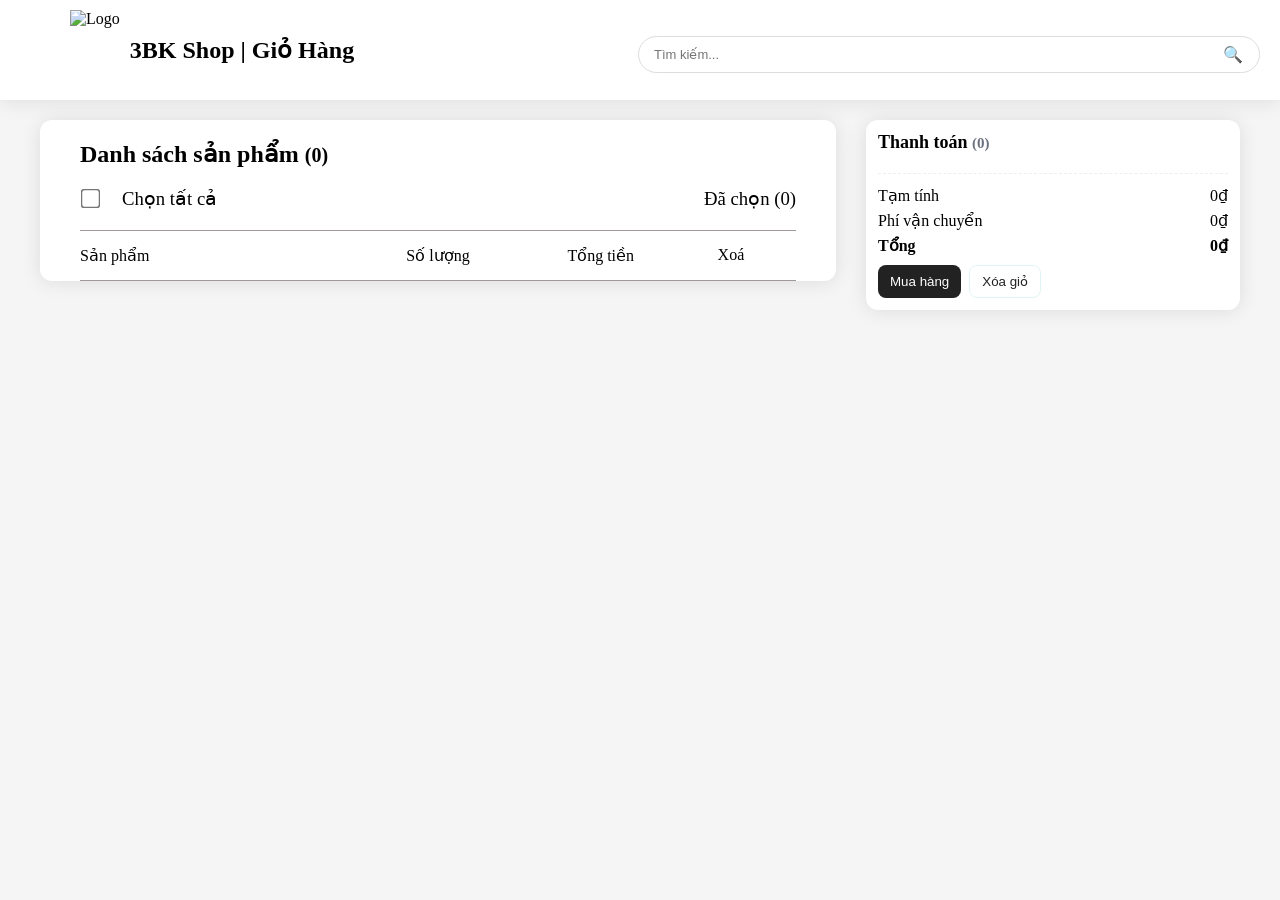
==== HTML/cart.html @ d933372b "update giohang" ====
<!doctype html>
<html lang="vi">
  <head>
    <meta charset="UTF-8" />
    <meta name="viewport" content="width=device-width, initial-scale=1.0" />
    <title>Giỏ hàng của bạn | 3BK Shop</title>
    <link rel="stylesheet" href="../CSS/cart.css" />
  </head>

  <body>
    <!-- Giỏ hàng -->
    <div class="giohang">
      <div class="giohang3bk">
        <img src="../Image/logo.jpg" alt="Logo" class="logo" />
        <h2>3BK Shop | Giỏ Hàng</h2>
      </div>
      <div class="timkiem">
        <div class="search-box">
          <input type="text" placeholder="Tìm kiếm..." />
          <button><span class="search-icon">🔍</span></button>
        </div>
      </div>
    </div>

    <!-- Danh sách sản phẩm -->
    <div class="container">
      <div class="dssp">
        <header>
          <h2>Danh sách sản phẩm <small id="count">(0)</small></h2>
        </header>
        <div class="selectall">
          <input type="checkbox" id="select-all" />
          <label for="select-all" class="text-h3">Chọn tất cả</label>
          <span class="text-h3" id="select-count">Đã chọn (0)</span>
        </div>
        <div class="cart-header">
          <div class="col-title col-sanpham">Sản phẩm</div>
          <div class="col-title col-soluong">Số lượng</div>
          <div class="col-title col-sotien">Tổng tiền</div>
          <div class="col-title col-thaotac">Xoá</div>
        </div>
        <main>
          <section class="sanpham" id="sanpham "></section>
        </main>
      </div>

      <!-- Ô thanh toán -->
      <aside class="thanhtoan">
        <h2>
          Thanh toán
          <small id="count" style="color: var(--muted); font-weight: 600"
            >(0)</small
          >
        </h2>
        <div class="thanhtoan-list" id="thanhtoan-list"></div>
        <div class="totals">
          <div><span>Tạm tính</span><span id="subtotal">0₫</span></div>
          <div><span>Phí vận chuyển</span><span id="shipping">0₫</span></div>
          <div style="font-weight: 700">
            <span>Tổng</span><span id="total">0₫</span>
          </div>
        </div>
        <div class="checkout">
          <button class="btn" id="checkout">Mua hàng</button>
          <button class="btn ghost" id="clear">Xóa giỏ</button>
        </div>
      </aside>
    </div>
  </body>
  <script src="main.js"></script>
</html>
---- CSS/cart.css ----
/*cart*/
:root {
  --accent: #222;
  --muted: #6b7280;
  --card: #ffffff;
  --bg: #f3f4f6;
}
body {
  margin: 0;
  padding: 0;
  background-color: #f5f5f5;
  margin: 0;
}
/* section class giohang */
.giohang {
  max-width: 100%;
  margin: 0;
  display: flex;
  justify-content: space-between;
  align-items: center;
  padding: 10px 20px;
  gap: 5px;
  box-shadow: 0 1px 20px rgba(0, 0, 0, 0.1);
  background-color: white;
}

/* div class giohang3bk */
.giohang3bk {
  display: flex;
  align-items: center;
  gap: 10px;
  padding-left: 50px;
  margin-left: 0px;
}

/* 3BK Shop | Giỏ Hàng */
.giohang3bk h2 {
  margin: 0;
}

.logo {
  height: 80px;
  width: auto;
}

/* Thanh tìm kiếm */
.timkiem {
  display: flex;
  justify-content: center;
  align-items: center;
  margin-top: 8px;
}
.search-box {
  display: flex;
  align-items: center;
  border: 1px solid #ddd;
  border-radius: 20px;
  padding: 5px 10px;
  background-color: white;
  width: 600px;
}

.search-box input {
  border: none;
  outline: none;
  padding: 5px;
  width: 100%;
  font-size: 13px;
  background-color: white;
}

.search-box button {
  background: none;
  border: none;
  cursor: pointer;
  font-size: 16px;
}
/* Danh sách sản phẩm */
.container {
  display: flex;
  gap: 30px;
  max-width: 1200px;
  margin: 20px auto;
  padding: 0 20px;
  align-items: flex-start;
}

.dssp {
  flex: 1;
  border-radius: 12px;
  box-shadow: 0 1px 20px rgba(0, 0, 0, 0.1);
  background-color: white;
}
/* Ô chọn tất cả */
.selectall {
  display: flex;
  align-items: center;
  margin-left: 40px;
  margin-bottom: 20px;
}

.selectall input[type="checkbox"] {
  margin-right: 25px;
  transform: scale(1.5);
  cursor: pointer;
}

.checkbox-wrapper {
  display: flex;
  align-items: center;
  gap: 15px;
}

#select-count {
  margin-left: auto;
  margin-right: 40px;
}

.text-h3 {
  font-size: 1.17em;
  color: black;
  cursor: pointer;
}

header {
  grid-column: 1/-1;
  margin-top: 10px;
  margin-left: 40px;
  margin-bottom: 4px;
}
h4 {
  margin: 0 0 6px;
  font-size: 18px;
}

.cart-header {
  display: flex;
  align-items: center;
  border-top: 1px solid #a19999;
  border-bottom: 1px solid #a19999;
  padding: 15px 0;
  margin-left: 40px;
  margin-right: 40px;
}

.col-sanpham {
  flex: 2;
}

.col-soluong {
  flex: 1.5;
  text-align: center;
}

.col-dongia,
.col-sotien,
.col-thaotac {
  flex: 1;
  text-align: center;
}

/* Ô thanh toán */
/* =========================================
   1. KHU VỰC THANH TOÁN (CỘT PHẢI)
   ========================================= */
.thanhtoan {
  width: 350px;
  position: sticky;
  top: 24px;
  background: var(--card);
  padding: 12px;
  border-radius: 12px;
  box-shadow: 0 1px 20px rgba(0, 0, 0, 0.1);
}

.thanhtoan h2 {
  margin: 0 0 8px;
  font-size: 18px;
}

.thanhtoan-list {
  max-height: 420px;
  overflow: auto;
  display: grid;
  gap: 10px;
  padding-right: 6px;
}

.thanhtoan-item {
  display: flex;
  gap: 8px;
  align-items: center;
  border-radius: 8px;
  padding: 8px;
  background: #fbfdfe;
}

.thanhtoan-item .name {
  font-weight: 600;
}

.totals {
  margin-top: 12px;
  border-top: 1px dashed #eee;
  padding-top: 12px;
}

.totals div {
  display: flex;
  justify-content: space-between;
  margin-bottom: 6px;
}

.checkout {
  display: flex;
  gap: 8px;
  margin-top: 10px;
}

/* =========================================
   2. KHU VỰC NÚT BẤM (BUTTONS) & SỐ LƯỢNG
   ========================================= */
.qty {
  display: flex;
  gap: 6px;
  align-items: center;
}

.qty button {
  padding: 6px 8px;
  border-radius: 6px;
  border: 1px solid #ddd;
  background: white;
  cursor: pointer;
}

button.btn {
  background: var(--accent);
  color: #fff;
  border: 0;
  padding: 8px 12px;
  border-radius: 8px;
  cursor: pointer;
}

button.btn.ghost {
  background: transparent;
  color: var(--accent);
  border: 1px solid rgba(14, 165, 164, 0.12);
}

/* =========================================
   3. KHU VỰC DANH SÁCH SẢN PHẨM (CỘT TRÁI)
   ========================================= */
.sanpham {
  display: grid;
  gap: 12px;
}

.card {
  background: var(--card);
  padding: 12px;
  border-radius: 12px;
  box-shadow: 0 1px 3px rgba(0, 0, 0, 0.06);
  display: flex;
  gap: 12px;
  align-items: center;
}

.thumb {
  width: 86px;
  height: 86px;
  border-radius: 8px;
  background: #eee;
  display: flex;
  align-items: center;
  justify-content: center;
  font-weight: 600;
  color: var(--muted);
}

.meta {
  flex: 1;
}

.meta h3 {
  margin: 0;
  font-size: 16px;
}

.meta p {
  margin: 6px 0 0;
  color: #222;
  font-size: 14px;
}

.price {
  font-weight: 800;
}

.actions {
  display: flex;
  gap: 8px;
  align-items: center;
}

.cart-link {
  text-decoration: none;
  color: inherit;
}

/* =========================================
   4. RESPONSIVE (MÀN HÌNH NHỎ)
   ========================================= */
@media (max-width: 980px) {
  .giohang {
    grid-template-columns: 1fr;
  }

  .thanhtoan {
    position: relative;
    top: 0;
  }
}
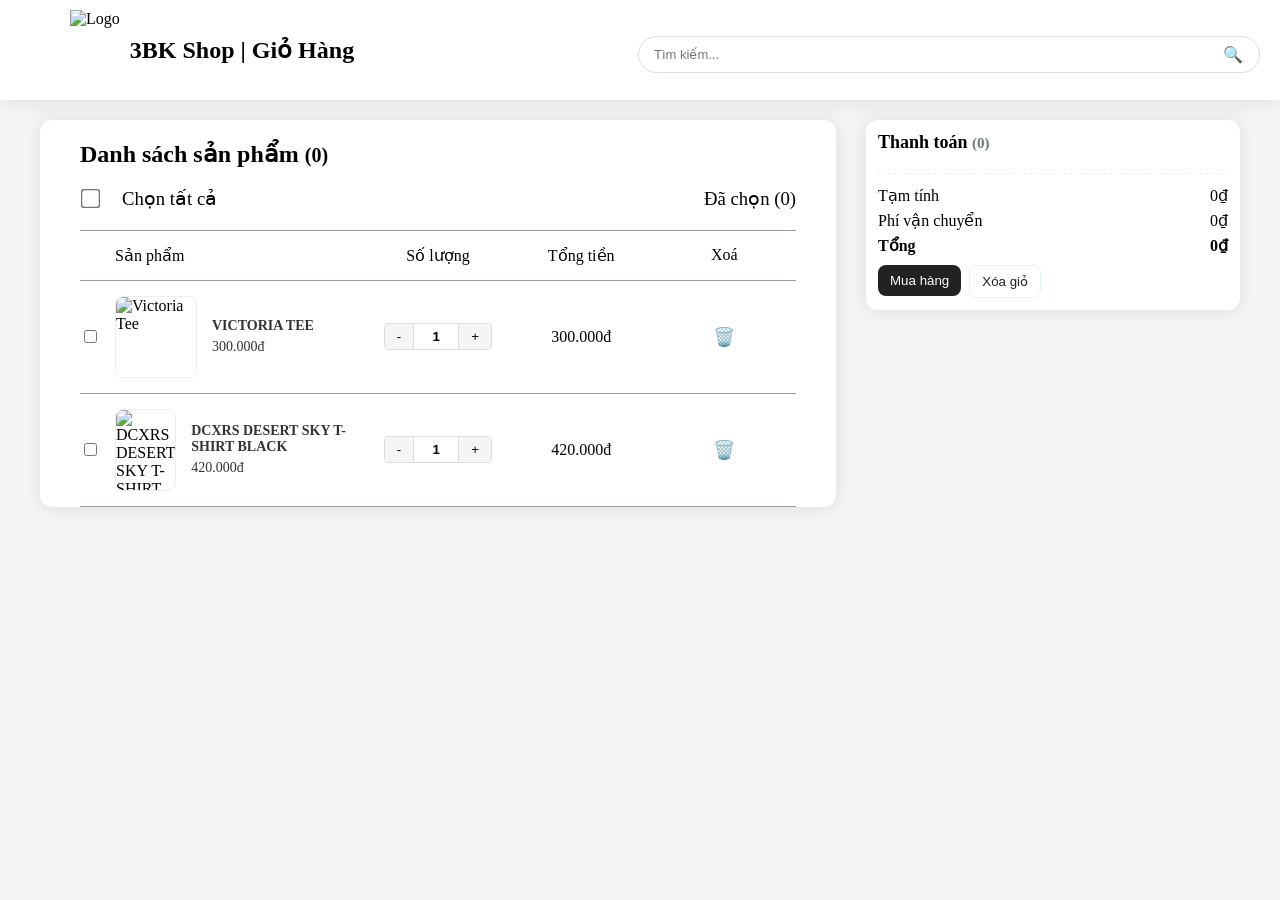
==== commit 32978cff: "update giohang" ====
--- a/HTML/cart.html
+++ b/HTML/cart.html
@@ -8,12 +8,12 @@
   </head>
 
   <body>
-    <!-- Giỏ hàng -->
     <div class="giohang">
       <div class="giohang3bk">
         <img src="../Image/logo.jpg" alt="Logo" class="logo" />
         <h2>3BK Shop | Giỏ Hàng</h2>
       </div>
+
       <div class="timkiem">
         <div class="search-box">
           <input type="text" placeholder="Tìm kiếm..." />
@@ -22,29 +22,90 @@
       </div>
     </div>
 
-    <!-- Danh sách sản phẩm -->
     <div class="container">
       <div class="dssp">
         <header>
           <h2>Danh sách sản phẩm <small id="count">(0)</small></h2>
         </header>
+
         <div class="selectall">
           <input type="checkbox" id="select-all" />
           <label for="select-all" class="text-h3">Chọn tất cả</label>
           <span class="text-h3" id="select-count">Đã chọn (0)</span>
         </div>
+
         <div class="cart-header">
-          <div class="col-title col-sanpham">Sản phẩm</div>
+          <div class="col-sanpham item-info">
+            <div class="col-title">Sản phẩm</div>
+          </div>
           <div class="col-title col-soluong">Số lượng</div>
           <div class="col-title col-sotien">Tổng tiền</div>
           <div class="col-title col-thaotac">Xoá</div>
         </div>
+
         <main>
           <section class="sanpham" id="sanpham "></section>
+
+          <div class="cart-item">
+            <div class="col-sanpham item-info">
+              <input type="checkbox" class="item-check" />
+              <img
+                src="../Image/VICTORIA TEE.jpg"
+                alt="Victoria Tee"
+                class="item-thumb"
+              />
+              <div class="item-details">
+                <div class="product-name">VICTORIA TEE</div>
+                <div class="product-price">300.000đ</div>
+              </div>
+            </div>
+
+            <div class="col-soluong">
+              <div class="qty-control">
+                <button>-</button>
+                <input type="text" value="1" readonly />
+                <button>+</button>
+              </div>
+            </div>
+
+            <div class="col-sotien price-total">300.000đ</div>
+
+            <div class="col-thaotac">
+              <button class="btn-delete">🗑️</button>
+            </div>
+          </div>
+
+          <div class="cart-item">
+            <div class="col-sanpham item-info">
+              <input type="checkbox" class="item-check" />
+              <img
+                src="../Image/product2.jpg"
+                alt="DCXRS DESERT SKY T-SHIRT BLACK"
+                class="item-thumb"
+              />
+              <div class="item-details">
+                <div class="product-name">DCXRS DESERT SKY T-SHIRT BLACK</div>
+                <div class="product-price">420.000đ</div>
+              </div>
+            </div>
+
+            <div class="col-soluong">
+              <div class="qty-control">
+                <button>-</button>
+                <input type="text" value="1" readonly />
+                <button>+</button>
+              </div>
+            </div>
+
+            <div class="col-sotien price-total">420.000đ</div>
+
+            <div class="col-thaotac">
+              <button class="btn-delete">🗑️</button>
+            </div>
+          </div>
         </main>
       </div>
 
-      <!-- Ô thanh toán -->
       <aside class="thanhtoan">
         <h2>
           Thanh toán
@@ -52,20 +113,33 @@
             >(0)</small
           >
         </h2>
+
         <div class="thanhtoan-list" id="thanhtoan-list"></div>
+
         <div class="totals">
-          <div><span>Tạm tính</span><span id="subtotal">0₫</span></div>
-          <div><span>Phí vận chuyển</span><span id="shipping">0₫</span></div>
+          <div>
+            <span>Tạm tính</span>
+            <span id="subtotal">0₫</span>
+          </div>
+          <div>
+            <span>Phí vận chuyển</span>
+            <span id="shipping">0₫</span>
+          </div>
           <div style="font-weight: 700">
-            <span>Tổng</span><span id="total">0₫</span>
+            <span>Tổng</span>
+            <span id="total">0₫</span>
           </div>
         </div>
+
         <div class="checkout">
-          <button class="btn" id="checkout">Mua hàng</button>
+          <a href="giohang.html">
+            <button class="btn" id="checkout">Mua hàng</button>
+          </a>
           <button class="btn ghost" id="clear">Xóa giỏ</button>
         </div>
       </aside>
     </div>
   </body>
+
   <script src="main.js"></script>
 </html>
--- a/CSS/cart.css
+++ b/CSS/cart.css
@@ -1,17 +1,22 @@
-/*cart*/
+/* ========================================================
+   1. RESET & BIẾN MẶC ĐỊNH
+   ======================================================== */
 :root {
   --accent: #222;
   --muted: #6b7280;
   --card: #ffffff;
   --bg: #f3f4f6;
 }
+
 body {
   margin: 0;
   padding: 0;
   background-color: #f5f5f5;
-  margin: 0;
-}
-/* section class giohang */
+}
+
+/* ========================================================
+   2. HEADER TRANG (LOGO, TÊN SHOP, THANH TÌM KIẾM)
+   ======================================================== */
 .giohang {
   max-width: 100%;
   margin: 0;
@@ -24,7 +29,6 @@
   background-color: white;
 }
 
-/* div class giohang3bk */
 .giohang3bk {
   display: flex;
   align-items: center;
@@ -33,7 +37,6 @@
   margin-left: 0px;
 }
 
-/* 3BK Shop | Giỏ Hàng */
 .giohang3bk h2 {
   margin: 0;
 }
@@ -43,13 +46,13 @@
   width: auto;
 }
 
-/* Thanh tìm kiếm */
 .timkiem {
   display: flex;
   justify-content: center;
   align-items: center;
   margin-top: 8px;
 }
+
 .search-box {
   display: flex;
   align-items: center;
@@ -75,7 +78,10 @@
   cursor: pointer;
   font-size: 16px;
 }
-/* Danh sách sản phẩm */
+
+/* ========================================================
+   3. BỐ CỤC CHÍNH (CONTAINER TỔNG & CỘT TRÁI)
+   ======================================================== */
 .container {
   display: flex;
   gap: 30px;
@@ -85,42 +91,13 @@
   align-items: flex-start;
 }
 
+/* Cột danh sách sản phẩm (Trái) */
 .dssp {
   flex: 1;
   border-radius: 12px;
   box-shadow: 0 1px 20px rgba(0, 0, 0, 0.1);
   background-color: white;
 }
-/* Ô chọn tất cả */
-.selectall {
-  display: flex;
-  align-items: center;
-  margin-left: 40px;
-  margin-bottom: 20px;
-}
-
-.selectall input[type="checkbox"] {
-  margin-right: 25px;
-  transform: scale(1.5);
-  cursor: pointer;
-}
-
-.checkbox-wrapper {
-  display: flex;
-  align-items: center;
-  gap: 15px;
-}
-
-#select-count {
-  margin-left: auto;
-  margin-right: 40px;
-}
-
-.text-h3 {
-  font-size: 1.17em;
-  color: black;
-  cursor: pointer;
-}
 
 header {
   grid-column: 1/-1;
@@ -128,41 +105,145 @@
   margin-left: 40px;
   margin-bottom: 4px;
 }
+
 h4 {
   margin: 0 0 6px;
   font-size: 18px;
 }
 
+/* Ô chọn tất cả */
+.selectall {
+  display: flex;
+  align-items: center;
+  margin-left: 40px;
+  margin-bottom: 20px;
+}
+
+.selectall input[type="checkbox"] {
+  margin-right: 25px;
+  transform: scale(1.5);
+  cursor: pointer;
+}
+
+.checkbox-wrapper {
+  display: flex;
+  align-items: center;
+  gap: 15px;
+}
+
+#select-count {
+  margin-left: auto;
+  margin-right: 40px;
+}
+
+.text-h3 {
+  font-size: 1.17em;
+  color: black;
+  cursor: pointer;
+}
+
+/* ========================================================
+   4. LƯỚI HIỂN THỊ SẢN PHẨM (CSS GRID CHUẨN)
+   ======================================================== */
 .cart-header {
-  display: flex;
-  align-items: center;
+  display: grid !important;
+  grid-template-columns: 2fr 1fr 1fr 1fr;
+  align-items: center;
+  padding: 15px 0;
+  margin: 0 40px;
   border-top: 1px solid #a19999;
   border-bottom: 1px solid #a19999;
+}
+
+.cart-item {
+  display: grid !important;
+  grid-template-columns: 2fr 1fr 1fr 1fr;
+  align-items: center;
   padding: 15px 0;
-  margin-left: 40px;
-  margin-right: 40px;
-}
-
-.col-sanpham {
-  flex: 2;
-}
-
-.col-soluong {
-  flex: 1.5;
-  text-align: center;
-}
-
-.col-dongia,
+  margin: 0 40px;
+  border-bottom: 1px solid #a19999;
+}
+
+.cart-header .col-sanpham {
+  padding-left: 35px;
+}
+
+.col-soluong,
 .col-sotien,
 .col-thaotac {
-  flex: 1;
+  display: flex;
+  justify-content: center;
+  align-items: center;
+  width: 100%;
+}
+
+/* ========================================================
+   5. CHI TIẾT BÊN TRONG 1 SẢN PHẨM (ẢNH, TÊN, GIÁ, NÚT)
+   ======================================================== */
+.item-info {
+  display: flex;
+  align-items: center;
+  gap: 15px;
+}
+
+.item-thumb {
+  width: 80px;
+  height: 80px;
+  object-fit: cover;
+  border-radius: 8px;
+  border: 1px solid #eee;
+}
+
+.item-details {
+  text-align: left;
+}
+
+.product-name {
+  font-size: 14px;
+  font-weight: 600;
+  color: #333;
+  margin-bottom: 5px;
+}
+
+.product-price {
+  font-size: 14px;
+  color: #333;
+}
+
+.qty-control {
+  display: inline-flex;
+  border: 1px solid #ddd;
+  border-radius: 4px;
+  overflow: hidden;
+}
+
+.qty-control button {
+  background: #f5f5f5;
+  border: none;
+  padding: 5px 12px;
+  cursor: pointer;
+}
+
+.qty-control input {
+  width: 40px;
   text-align: center;
-}
-
-/* Ô thanh toán */
-/* =========================================
-   1. KHU VỰC THANH TOÁN (CỘT PHẢI)
-   ========================================= */
+  border: none;
+  border-left: 1px solid #ddd;
+  border-right: 1px solid #ddd;
+  font-weight: bold;
+}
+
+.btn-delete {
+  background: none;
+  border: none;
+  cursor: pointer;
+  font-size: 18px;
+  color: #ff424e;
+}
+
+/* ========================================================
+   6. KHU VỰC THANH TOÁN (CỘT PHẢI)
+   ======================================================== */
 .thanhtoan {
   width: 350px;
   position: sticky;
@@ -217,9 +298,7 @@
   margin-top: 10px;
 }
 
-/* =========================================
-   2. KHU VỰC NÚT BẤM (BUTTONS) & SỐ LƯỢNG
-   ========================================= */
+/* Cụm nút bấm chung */
 .qty {
   display: flex;
   gap: 6px;
@@ -249,9 +328,9 @@
   border: 1px solid rgba(14, 165, 164, 0.12);
 }
 
-/* =========================================
-   3. KHU VỰC DANH SÁCH SẢN PHẨM (CỘT TRÁI)
-   ========================================= */
+/* ========================================================
+   7. CÁC CLASS DỰ PHÒNG CHƯA DÙNG TỚI
+   ======================================================== */
 .sanpham {
   display: grid;
   gap: 12px;
@@ -309,9 +388,9 @@
   color: inherit;
 }
 
-/* =========================================
-   4. RESPONSIVE (MÀN HÌNH NHỎ)
-   ========================================= */
+/* ========================================================
+   8. RESPONSIVE (CHO MÀN HÌNH NHỎ)
+   ======================================================== */
 @media (max-width: 980px) {
   .giohang {
     grid-template-columns: 1fr;
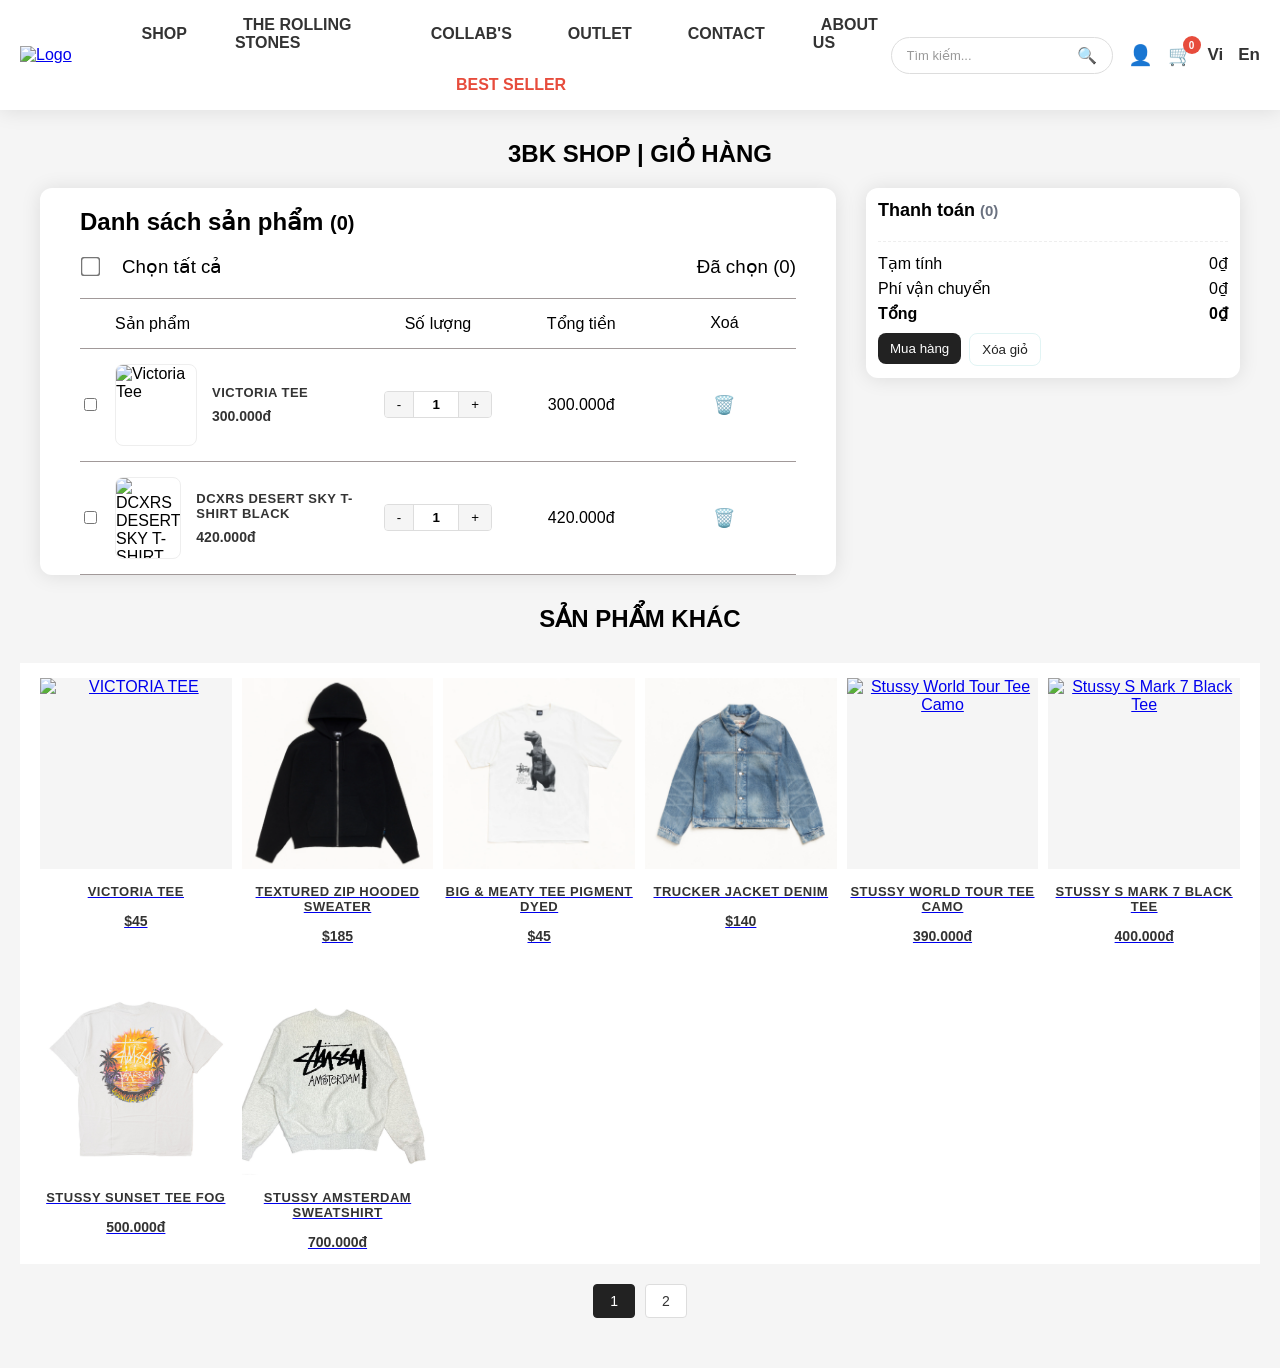
==== commit 3090ba5a: "update giohang" ====
--- a/HTML/cart.html
+++ b/HTML/cart.html
@@ -10,18 +10,42 @@
   <body>
     <div class="giohang">
       <div class="giohang3bk">
-        <img src="../Image/logo.jpg" alt="Logo" class="logo" />
-        <h2>3BK Shop | Giỏ Hàng</h2>
-      </div>
-
+        <a href="shop.html"><img src="../Image/logo.jpg" alt="Logo" class="logo" /></a>
+      </div>
+      <nav class="header-nav">
+        <div class="nav-top">
+          <ul>
+            <li><a href="shop.html">SHOP</a></li>
+            <li><a href="#">THE ROLLING STONES</a></li>
+            <li><a href="#">COLLAB'S</a></li>
+            <li><a href="#">OUTLET</a></li>
+            <li><a href="#">CONTACT</a></li>
+            <li><a href="#">ABOUT US</a></li>
+          </ul>
+        </div>
+        <div class="nav-bottom">
+          <ul>
+            <li class="best-seller"><a href="#">BEST SELLER</a></li>
+          </ul>
+        </div>
+      </nav>
       <div class="timkiem">
         <div class="search-box">
           <input type="text" placeholder="Tìm kiếm..." />
           <button><span class="search-icon">🔍</span></button>
         </div>
+        <span class="icon user-icon">👤</span>
+        <a href="cart.html" class="cart-link">
+          <span class="icon cart-icon"
+            >🛒<span class="cart-count">0</span>
+        </a>
+        <span class="lang-select">Vi</span>
+        <span class="lang-select">En</span>
       </div>
     </div>
-
+    <div class="page-title">
+      <h2>3BK Shop | GIỎ HÀNG</h2>
+    </div>
     <div class="container">
       <div class="dssp">
         <header>
@@ -139,6 +163,93 @@
         </div>
       </aside>
     </div>
+    <div class="title-otherproducts">
+      <h2>Sản phẩm khác</h2>
+      </div>
+    <div class="otherproducts">
+      <a href="pr1.html" class="product-item">
+                <div class="product-image">
+                    <img src="../Image/VICTORIA TEE.jpg" alt="VICTORIA TEE ">
+                </div>
+                <div class="product-info">
+                    <h3 class="product-name">VICTORIA TEE </h3>
+                    <p class="product-price">$45</p>
+                </div>
+            </a>
+      <a href="chitietsanpham.html" class="product-item">
+                <div class="product-image">
+                    <img src="../Image/TEXTURED ZIP HOODED SWEATER.jpg" alt="TEXTURED ZIP HOODED SWEATER">
+                </div>
+                <div class="product-info">
+                    <h3 class="product-name">TEXTURED ZIP HOODED SWEATER</h3>
+                    <p class="product-price">$185</p>
+                </div>
+        </a>      
+
+      <a href="chitietsanpham.html" class="product-item">
+          <div class="product-image">
+              <img src="../Image/BIG & MEATY TEE PIGMENT DYED.jpg" alt="BIG & MEATY TEE PIGMENT DYED">
+          </div>
+          <div class="product-info">
+              <h3 class="product-name">BIG & MEATY TEE PIGMENT DYED</h3>
+              <p class="product-price">$45</p>
+          </div>
+      </a>
+
+      <a href="chitietsanpham.html" class="product-item">
+          <div class="product-image">
+              <img src="../Image/TRUCKER JACKET DENIM.jpg" alt="TRUCKER JACKET DENIM">
+          </div>
+          <div class="product-info">
+              <h3 class="product-name">TRUCKER JACKET DENIM</h3>
+              <p class="product-price">$140</p>
+          </div>
+        </a>
+
+        <a href="chitietsanpham.html" class="product-item">
+            <div class="product-image">
+                <img src="../Image/worldteecamo.png" alt="Stussy World Tour Tee Camo">
+            </div>
+            <div class="product-info">
+                <h3 class="product-name">Stussy World Tour Tee Camo</h3>
+                <p class="product-price">390.000đ</p>
+            </div>
+        </a>
+
+        <a href="chitietsanpham.html" class="product-item">
+            <div class="product-image">
+                <img src="../Image/7blacktee.png" alt="Stussy S Mark 7 Black Tee">
+            </div>
+            <div class="product-info">
+                <h3 class="product-name">Stussy S Mark 7 Black Tee</h3>
+                <p class="product-price">400.000đ</p>
+            </div>
+        </a>
+
+        <a href="chitietsanpham.html" class="product-item">
+            <div class="product-image">
+                <img src="../Image/SunsetTeeFOG.png" alt="Stussy Sunset Tee FOG">
+            </div>
+            <div class="product-info">
+                <h3 class="product-name">Stussy Sunset Tee FOG</h3>
+                <p class="product-price">500.000đ</p>
+            </div>
+        </a>
+
+        <a href="chitietsanpham.html" class="product-item">
+            <div class="product-image">
+                <img src="../Image/StussyAmsterdamSweatshirt.png" alt="Stussy Amsterdam Sweatshirt">
+            </div>
+            <div class="product-info">
+                <h3 class="product-name">Stussy Amsterdam Sweatshirt</h3>
+                <p class="product-price">700.000đ</p>
+              </div>
+          </a>
+    </div> 
+    <div class="pagination-container">
+        <button class="page-btn active">1</button>
+        <button class="page-btn">2</button>
+        </div> 
   </body>
 
   <script src="main.js"></script>
--- a/CSS/cart.css
+++ b/CSS/cart.css
@@ -1,5 +1,5 @@
 /* ========================================================
-   1. RESET & BIẾN MẶC ĐỊNH
+   RESET & BIẾN MẶC ĐỊNH
    ======================================================== */
 :root {
   --accent: #222;
@@ -12,19 +12,20 @@
   margin: 0;
   padding: 0;
   background-color: #f5f5f5;
-}
-
-/* ========================================================
-   2. HEADER TRANG (LOGO, TÊN SHOP, THANH TÌM KIẾM)
+  font-family: "Inter", "Segoe UI", Roboto, sans-serif;
+}
+
+/* ========================================================
+   HEADER TRANG (LOGO, TÊN SHOP, THANH TÌM KIẾM)
    ======================================================== */
 .giohang {
   max-width: 100%;
-  margin: 0;
+  margin: 0 auto;
   display: flex;
   justify-content: space-between;
   align-items: center;
-  padding: 10px 20px;
-  gap: 5px;
+  padding: 0px 20px;
+  gap: 2px;
   box-shadow: 0 1px 20px rgba(0, 0, 0, 0.1);
   background-color: white;
 }
@@ -33,24 +34,62 @@
   display: flex;
   align-items: center;
   gap: 10px;
-  padding-left: 50px;
-  margin-left: 0px;
-}
-
-.giohang3bk h2 {
-  margin: 0;
 }
 
 .logo {
-  height: 80px;
+  height: 70px;
   width: auto;
 }
 
+.header-nav {
+  flex: 1;
+  display: flex;
+  flex-direction: column;
+  justify-content: center;
+  align-items: center;
+  margin-left: 20px;
+}
+
+.nav-top ul,
+.nav-bottom ul {
+  list-style: none;
+  display: flex;
+  gap: 40px;
+  align-items: center;
+  justify-content: center;
+}
+
+.nav-bottom ul {
+  margin-top: 8px;
+}
+
+.header-nav a {
+  text-decoration: none;
+  color: #333;
+  font-weight: 700;
+  font-size: 16px;
+  padding: 10px 8px;
+  transition: color 0.3s;
+}
+
+.header-nav a:hover {
+  color: #a89e9e;
+}
+
+.header-nav .best-seller a {
+  color: #e74c3c;
+  font-weight: 700;
+}
+
+.header-nav .best-seller a:hover {
+  color: #d15749;
+}
+
 .timkiem {
   display: flex;
-  justify-content: center;
-  align-items: center;
-  margin-top: 8px;
+  align-items: center;
+  gap: 15px;
+  flex-shrink: 0;
 }
 
 .search-box {
@@ -60,7 +99,19 @@
   border-radius: 20px;
   padding: 5px 10px;
   background-color: white;
-  width: 600px;
+  transition: all 0.3s ease;
+  width: 200px;
+}
+
+.search-box:hover {
+  border-color: #999;
+  box-shadow: 0 2px 8px rgba(0, 0, 0, 0.1);
+}
+
+.search-box:focus-within {
+  border-color: #999;
+  box-shadow: 0 2px 8px rgba(0, 0, 0, 0.15);
+  background-color: white;
 }
 
 .search-box input {
@@ -70,6 +121,12 @@
   width: 100%;
   font-size: 13px;
   background-color: white;
+  font-family: "Inter", "Segoe UI", Roboto, sans-serif;
+}
+
+.search-box input::placeholder {
+  color: #999;
+  font-weight: 400;
 }
 
 .search-box button {
@@ -77,11 +134,78 @@
   border: none;
   cursor: pointer;
   font-size: 16px;
-}
-
-/* ========================================================
-   3. BỐ CỤC CHÍNH (CONTAINER TỔNG & CỘT TRÁI)
-   ======================================================== */
+  color: #999;
+  transition: color 0.3s;
+  padding: 0 5px;
+  flex-shrink: 0;
+}
+
+.search-box button:hover {
+  color: #333;
+}
+
+.icon {
+  font-size: 20px;
+  cursor: pointer;
+  transition: transform 0.3s;
+}
+
+.icon:hover {
+  transform: scale(1.1);
+}
+
+.cart-icon {
+  position: relative;
+}
+
+.cart-count {
+  position: absolute;
+  top: -8px;
+  right: -8px;
+  background-color: #e74c3c;
+  color: white;
+  border-radius: 50%;
+  width: 18px;
+  height: 18px;
+  display: flex;
+  align-items: center;
+  justify-content: center;
+  font-size: 10px;
+  font-weight: bold;
+}
+
+.cart-link {
+  text-decoration: none;
+  color: inherit;
+}
+
+.lang-select {
+  cursor: pointer;
+  font-size: 17px;
+  color: #333;
+  font-weight: 600;
+}
+
+.lang-select:hover {
+  color: #a89e9e;
+}
+
+/* ========================================================
+   BỐ CỤC CHÍNH (CONTAINER TỔNG & CỘT TRÁI)
+   ======================================================== */
+.page-title {
+  max-width: 1200px; /* Rộng đúng bằng container bên dưới */
+  margin: 30px auto 15px auto; /* auto 2 bên để căn giữa màn hình, cách trên 30px, cách dưới 15px */
+  padding: 0 20px; /* Căn lề trái/phải bằng với container */
+}
+
+.page-title h2 {
+  font-size: 24px;
+  color: black;
+  margin: 0;
+  text-transform: uppercase; /* In hoa chữ Giỏ Hàng (Bạn có thể xóa dòng này nếu không thích) */
+  text-align: center; /* Căn giữa chữ Giỏ Hàng */
+}
 .container {
   display: flex;
   gap: 30px;
@@ -143,7 +267,7 @@
 }
 
 /* ========================================================
-   4. LƯỚI HIỂN THỊ SẢN PHẨM (CSS GRID CHUẨN)
+   LƯỚI HIỂN THỊ SẢN PHẨM (CSS GRID CHUẨN)
    ======================================================== */
 .cart-header {
   display: grid !important;
@@ -178,7 +302,7 @@
 }
 
 /* ========================================================
-   5. CHI TIẾT BÊN TRONG 1 SẢN PHẨM (ẢNH, TÊN, GIÁ, NÚT)
+   CHI TIẾT BÊN TRONG 1 SẢN PHẨM (ẢNH, TÊN, GIÁ, NÚT)
    ======================================================== */
 .item-info {
   display: flex;
@@ -242,7 +366,126 @@
 }
 
 /* ========================================================
-   6. KHU VỰC THANH TOÁN (CỘT PHẢI)
+   Các sản phẩm khác
+   ======================================================== */
+.title-otherproducts {
+  max-width: 1200px; /* Rộng đúng bằng container bên dưới */
+  margin: 30px auto 15px auto; /* auto 2 bên để căn giữa màn hình, cách trên 30px, cách dưới 15px */
+  padding: 0 20px; /* Căn lề trái/phải bằng với container */
+}
+
+.title-otherproducts h2 {
+  font-size: 24px;
+  color: black;
+  margin: 0;
+  text-transform: uppercase; /* In hoa chữ Sản Phẩm Khác (Bạn có thể xóa dòng này nếu không thích) */
+  text-align: center; /* Căn giữa chữ Sản Phẩm Khác */
+}
+
+.otherproducts {
+  max-width: 1200px; /* Rộng đúng bằng container bên dưới */
+  margin: 30px auto 15px auto; /* auto 2 bên để căn giữa màn hình, cách trên 30px, cách dưới 15px */
+  padding: 0px 20px; /* Căn lề trái/phải bằng với container */
+  display: grid;
+  grid-template-columns: repeat(6, 1fr);
+  gap: 10px;
+  background-color: rgb(255, 255, 255);
+}
+
+.products-section {
+  max-width: 1400px;
+  margin: 50px auto;
+  padding: 0 20px;
+}
+
+.products-container {
+  display: grid;
+  grid-template-columns: repeat(4, 1fr);
+  gap: 25px;
+}
+
+.product-item {
+  text-align: center;
+  cursor: pointer;
+  transition: transform 0.3s;
+}
+
+.product-item:hover {
+  transform: translateY(-5px);
+}
+
+.product-image {
+  width: 100%;
+  aspect-ratio: 1 / 1;
+  background-color: #f5f5f5;
+  display: flex;
+  align-items: center;
+  justify-content: center;
+  margin-top: 15px;
+  margin-bottom: 15px;
+  overflow: hidden;
+}
+
+.product-image img {
+  width: 100%;
+  height: 100%;
+  object-fit: cover;
+}
+
+.product-info {
+  text-align: center;
+}
+
+.product-name {
+  font-size: 13px;
+  font-weight: 600;
+  color: #333;
+  margin-bottom: 8px;
+  text-transform: uppercase;
+  letter-spacing: 0.5px;
+}
+
+.product-price {
+  font-size: 14px;
+  font-weight: 700;
+  color: #333;
+}
+
+/* Khu vực chứa nút phân trang */
+.pagination-container {
+  display: flex;
+  justify-content: center;
+  align-items: center;
+  gap: 10px;
+  margin-top: 20px;
+  margin-bottom: 50px;
+}
+
+/* Nút bấm phân trang */
+.page-btn {
+  padding: 8px 16px;
+  border: 1px solid #ddd;
+  background-color: white;
+  color: #333;
+  cursor: pointer;
+  border-radius: 4px;
+  font-size: 14px;
+  transition: all 0.3s ease;
+}
+
+.page-btn:hover {
+  background-color: #f5f5f5;
+}
+
+/* Nút của trang đang được chọn (Tô đen) */
+.page-btn.active {
+  background-color: #222;
+  color: white;
+  border-color: #222;
+}
+
+/* ========================================================
+   KHU VỰC THANH TOÁN (CỘT PHẢI)
    ======================================================== */
 .thanhtoan {
   width: 350px;
@@ -329,7 +572,7 @@
 }
 
 /* ========================================================
-   7. CÁC CLASS DỰ PHÒNG CHƯA DÙNG TỚI
+   CÁC CLASS DỰ PHÒNG CHƯA DÙNG TỚI
    ======================================================== */
 .sanpham {
   display: grid;
@@ -389,7 +632,7 @@
 }
 
 /* ========================================================
-   8. RESPONSIVE (CHO MÀN HÌNH NHỎ)
+   RESPONSIVE (CHO MÀN HÌNH NHỎ)
    ======================================================== */
 @media (max-width: 980px) {
   .giohang {
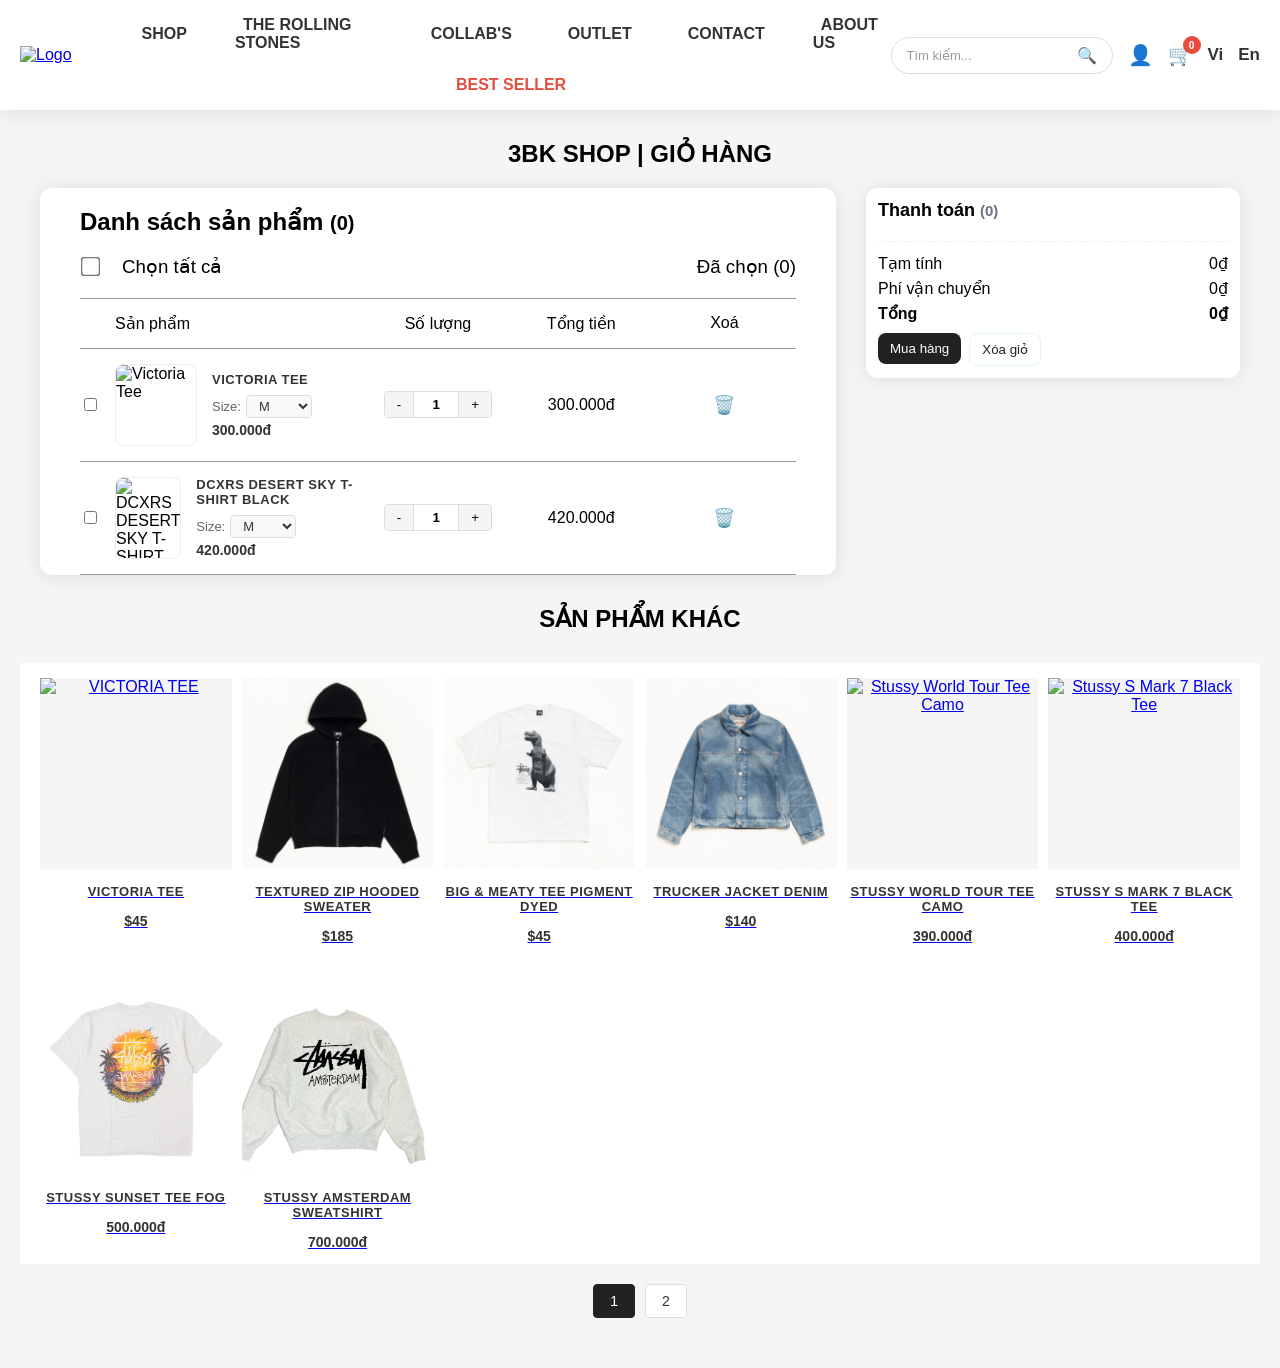
==== commit 8bc1d80e: "update cart" ====
--- a/HTML/cart.html
+++ b/HTML/cart.html
@@ -10,7 +10,9 @@
   <body>
     <div class="giohang">
       <div class="giohang3bk">
-        <a href="shop.html"><img src="../Image/logo.jpg" alt="Logo" class="logo" /></a>
+        <a href="shop.html"
+          ><img src="../Image/logo.jpg" alt="Logo" class="logo"
+        /></a>
       </div>
       <nav class="header-nav">
         <div class="nav-top">
@@ -34,10 +36,13 @@
           <input type="text" placeholder="Tìm kiếm..." />
           <button><span class="search-icon">🔍</span></button>
         </div>
-        <span class="icon user-icon">👤</span>
+        <a href="thongtinkhachhang.html" class="user-link">
+          <span class="icon user-icon">👤</span>
+        </a>
         <a href="cart.html" class="cart-link">
           <span class="icon cart-icon"
             >🛒<span class="cart-count">0</span>
+          </span>
         </a>
         <span class="lang-select">Vi</span>
         <span class="lang-select">En</span>
@@ -80,6 +85,15 @@
               />
               <div class="item-details">
                 <div class="product-name">VICTORIA TEE</div>
+                <div class="product-variant">
+                  <span>Size:</span>
+                  <select class="size-select">
+                    <option value="S">S</option>
+                    <option value="M" selected>M</option>
+                    <option value="L">L</option>
+                    <option value="XL">XL</option>
+                  </select>
+                </div>
                 <div class="product-price">300.000đ</div>
               </div>
             </div>
@@ -109,6 +123,15 @@
               />
               <div class="item-details">
                 <div class="product-name">DCXRS DESERT SKY T-SHIRT BLACK</div>
+                <div class="product-variant">
+                  <span>Size:</span>
+                  <select class="size-select">
+                    <option value="S">S</option>
+                    <option value="M" selected>M</option>
+                    <option value="L">L</option>
+                    <option value="XL">XL</option>
+                  </select>
+                </div>
                 <div class="product-price">420.000đ</div>
               </div>
             </div>
@@ -165,91 +188,106 @@
     </div>
     <div class="title-otherproducts">
       <h2>Sản phẩm khác</h2>
-      </div>
+    </div>
     <div class="otherproducts">
       <a href="pr1.html" class="product-item">
-                <div class="product-image">
-                    <img src="../Image/VICTORIA TEE.jpg" alt="VICTORIA TEE ">
-                </div>
-                <div class="product-info">
-                    <h3 class="product-name">VICTORIA TEE </h3>
-                    <p class="product-price">$45</p>
-                </div>
-            </a>
-      <a href="chitietsanpham.html" class="product-item">
-                <div class="product-image">
-                    <img src="../Image/TEXTURED ZIP HOODED SWEATER.jpg" alt="TEXTURED ZIP HOODED SWEATER">
-                </div>
-                <div class="product-info">
-                    <h3 class="product-name">TEXTURED ZIP HOODED SWEATER</h3>
-                    <p class="product-price">$185</p>
-                </div>
-        </a>      
-
-      <a href="chitietsanpham.html" class="product-item">
-          <div class="product-image">
-              <img src="../Image/BIG & MEATY TEE PIGMENT DYED.jpg" alt="BIG & MEATY TEE PIGMENT DYED">
-          </div>
-          <div class="product-info">
-              <h3 class="product-name">BIG & MEATY TEE PIGMENT DYED</h3>
-              <p class="product-price">$45</p>
-          </div>
-      </a>
-
-      <a href="chitietsanpham.html" class="product-item">
-          <div class="product-image">
-              <img src="../Image/TRUCKER JACKET DENIM.jpg" alt="TRUCKER JACKET DENIM">
-          </div>
-          <div class="product-info">
-              <h3 class="product-name">TRUCKER JACKET DENIM</h3>
-              <p class="product-price">$140</p>
-          </div>
-        </a>
-
-        <a href="chitietsanpham.html" class="product-item">
-            <div class="product-image">
-                <img src="../Image/worldteecamo.png" alt="Stussy World Tour Tee Camo">
-            </div>
-            <div class="product-info">
-                <h3 class="product-name">Stussy World Tour Tee Camo</h3>
-                <p class="product-price">390.000đ</p>
-            </div>
-        </a>
-
-        <a href="chitietsanpham.html" class="product-item">
-            <div class="product-image">
-                <img src="../Image/7blacktee.png" alt="Stussy S Mark 7 Black Tee">
-            </div>
-            <div class="product-info">
-                <h3 class="product-name">Stussy S Mark 7 Black Tee</h3>
-                <p class="product-price">400.000đ</p>
-            </div>
-        </a>
-
-        <a href="chitietsanpham.html" class="product-item">
-            <div class="product-image">
-                <img src="../Image/SunsetTeeFOG.png" alt="Stussy Sunset Tee FOG">
-            </div>
-            <div class="product-info">
-                <h3 class="product-name">Stussy Sunset Tee FOG</h3>
-                <p class="product-price">500.000đ</p>
-            </div>
-        </a>
-
-        <a href="chitietsanpham.html" class="product-item">
-            <div class="product-image">
-                <img src="../Image/StussyAmsterdamSweatshirt.png" alt="Stussy Amsterdam Sweatshirt">
-            </div>
-            <div class="product-info">
-                <h3 class="product-name">Stussy Amsterdam Sweatshirt</h3>
-                <p class="product-price">700.000đ</p>
-              </div>
-          </a>
-    </div> 
+        <div class="product-image">
+          <img src="../Image/VICTORIA TEE.jpg" alt="VICTORIA TEE " />
+        </div>
+        <div class="product-info">
+          <h3 class="product-name">VICTORIA TEE</h3>
+          <p class="product-price">$45</p>
+        </div>
+      </a>
+      <a href="chitietsanpham.html" class="product-item">
+        <div class="product-image">
+          <img
+            src="../Image/TEXTURED ZIP HOODED SWEATER.jpg"
+            alt="TEXTURED ZIP HOODED SWEATER"
+          />
+        </div>
+        <div class="product-info">
+          <h3 class="product-name">TEXTURED ZIP HOODED SWEATER</h3>
+          <p class="product-price">$185</p>
+        </div>
+      </a>
+
+      <a href="chitietsanpham.html" class="product-item">
+        <div class="product-image">
+          <img
+            src="../Image/BIG & MEATY TEE PIGMENT DYED.jpg"
+            alt="BIG & MEATY TEE PIGMENT DYED"
+          />
+        </div>
+        <div class="product-info">
+          <h3 class="product-name">BIG & MEATY TEE PIGMENT DYED</h3>
+          <p class="product-price">$45</p>
+        </div>
+      </a>
+
+      <a href="chitietsanpham.html" class="product-item">
+        <div class="product-image">
+          <img
+            src="../Image/TRUCKER JACKET DENIM.jpg"
+            alt="TRUCKER JACKET DENIM"
+          />
+        </div>
+        <div class="product-info">
+          <h3 class="product-name">TRUCKER JACKET DENIM</h3>
+          <p class="product-price">$140</p>
+        </div>
+      </a>
+
+      <a href="chitietsanpham.html" class="product-item">
+        <div class="product-image">
+          <img
+            src="../Image/worldteecamo.png"
+            alt="Stussy World Tour Tee Camo"
+          />
+        </div>
+        <div class="product-info">
+          <h3 class="product-name">Stussy World Tour Tee Camo</h3>
+          <p class="product-price">390.000đ</p>
+        </div>
+      </a>
+
+      <a href="chitietsanpham.html" class="product-item">
+        <div class="product-image">
+          <img src="../Image/7blacktee.png" alt="Stussy S Mark 7 Black Tee" />
+        </div>
+        <div class="product-info">
+          <h3 class="product-name">Stussy S Mark 7 Black Tee</h3>
+          <p class="product-price">400.000đ</p>
+        </div>
+      </a>
+
+      <a href="chitietsanpham.html" class="product-item">
+        <div class="product-image">
+          <img src="../Image/SunsetTeeFOG.png" alt="Stussy Sunset Tee FOG" />
+        </div>
+        <div class="product-info">
+          <h3 class="product-name">Stussy Sunset Tee FOG</h3>
+          <p class="product-price">500.000đ</p>
+        </div>
+      </a>
+
+      <a href="chitietsanpham.html" class="product-item">
+        <div class="product-image">
+          <img
+            src="../Image/StussyAmsterdamSweatshirt.png"
+            alt="Stussy Amsterdam Sweatshirt"
+          />
+        </div>
+        <div class="product-info">
+          <h3 class="product-name">Stussy Amsterdam Sweatshirt</h3>
+          <p class="product-price">700.000đ</p>
+        </div>
+      </a>
+    </div>
     <div class="pagination-container">
-        <button class="page-btn active">1</button>
-        <button class="page-btn">2</button>
-        </div> 
+      <button class="page-btn active">1</button>
+      <button class="page-btn">2</button>
+    </div>
   </body>
 
   <script src="main.js"></script>
--- a/CSS/cart.css
+++ b/CSS/cart.css
@@ -28,6 +28,9 @@
   gap: 2px;
   box-shadow: 0 1px 20px rgba(0, 0, 0, 0.1);
   background-color: white;
+  position: sticky;
+  top: 0;
+  z-index: 9999;
 }
 
 .giohang3bk {
@@ -142,6 +145,11 @@
 
 .search-box button:hover {
   color: #333;
+}
+
+.user-link {
+  text-decoration: none;
+  color: inherit;
 }
 
 .icon {
@@ -329,6 +337,33 @@
   margin-bottom: 5px;
 }
 
+.product-variant {
+  font-size: 13px;
+  color: #666; /* Màu xám nhạt cho chữ "Size:" */
+  margin-bottom: 4px; /* Cách giá tiền ở dưới ra một chút */
+  display: flex;
+  align-items: center;
+  gap: 5px;
+}
+
+.size-select {
+  font-family: inherit; /* Kế thừa font chữ của trang web */
+  font-size: 13px;
+  font-weight: 500;
+  color: #333;
+  border: 1px solid #ddd;
+  border-radius: 4px;
+  padding: 2px 20px 2px 8px; /* Chừa chỗ cho mũi tên mặc định của trình duyệt */
+  background-color: #f9f9f9;
+  cursor: pointer;
+  outline: none;
+  transition: border-color 0.2s;
+}
+
+.size-select:hover {
+  border-color: #999; /* Đậm viền lên khi rê chuột vào */
+}
+
 .product-price {
   font-size: 14px;
   color: #333;
@@ -490,7 +525,7 @@
 .thanhtoan {
   width: 350px;
   position: sticky;
-  top: 24px;
+  top: 130px;
   background: var(--card);
   padding: 12px;
   border-radius: 12px;
